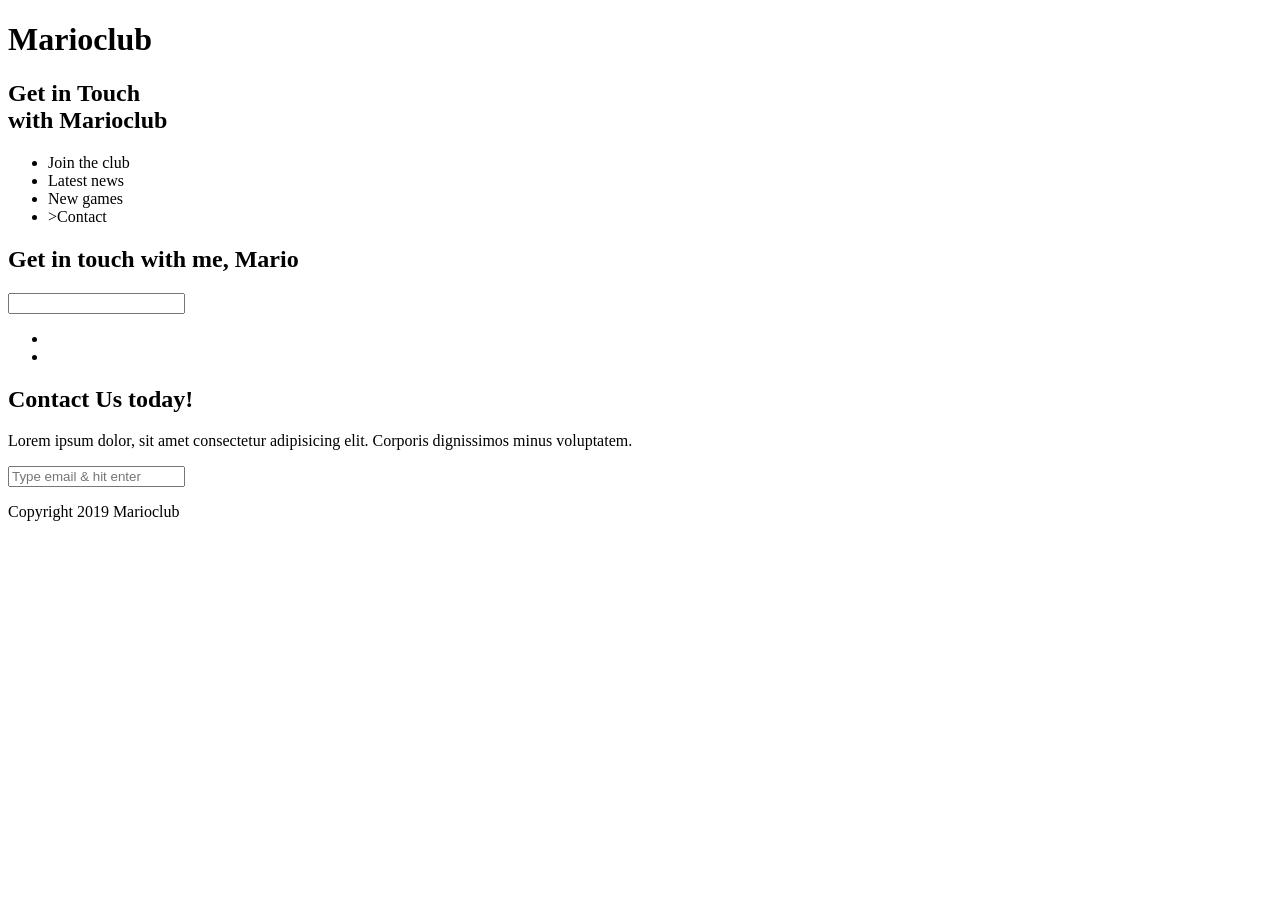
==== contact.html @ 3d35fd82 "first commit her er de filer vi skal arbejde med" ====
<!DOCTYPE html>
<html lang="en">

<head>
    <meta name="viewport" content="width=device-width, initial-scale=1.0">
    <!--- Write the correct path to the favicon.ico inside the href attribute below --->
    <link rel="shortcut icon" href="" type="image/x-icon">

    <!--- Write the correct path to the favicon.ico inside the href attribute below --->
    <link rel="icon" href="" type="image/x-icon">

    <!--- Add a link to stylesheet --->
    <title>Marioclub Contact</title>
</head>

<body>
    <header>
        <!--- Convert h1 tag into a clickable link that opens the landingpage - index.html --->
        <h1>Marioclub</h1>
    </header>
    <section class="banner">
        <!--- Add a image tag that displays banner.jpg and add an alt-attribute with following text "marioclub welcome banner"  --->

        <div class="welcome">
            <h2>Get in Touch<br><span>with Marioclub</span></h2>
        </div>
    </section>
    <nav class="main-nav">
        <ul>
            <!--- Add a link around the <li>Join the club</li> tag that refers to index.html --->
            <li>Join the club</li>
            <!--- Add a link tag around the <li>Lastest news</li> tag that refers to news.html --->
            <li>Latest news</li>
            <!--- Add a link tag around the <li>New games</li> tag that refers to games.html  --->
            <li>New games</li>
            <!--- Add a link tag around the <li>Contact</li> tag that refers to contact.html and inside the link tag add a class attribute named "join" --->
            <li>>Contact</li>
        </ul>
    </nav>
    <main>
        <article>
            <h2>Get in touch with me, Mario</h2>
            <form>
                <!--- Add a form input tag that accepts text as input type and with a placeholder attribute that contains following text "Type Firstname", and a name attribute "fname" and finally with a required attribute --->

                <!--- Add a form input tag that accepts text as input type and with a placeholder attribute that contains following text "Type Lastname", and a name attribute "lname" and finally with a required attribute --->

                <!--- Add a break HTML tag --->

                <!--- Add a form input tag that accepts email as input type with a placeholder attribute that contains following text "Type Email", and a name attribute "mail" and finally with a required attribute --->

                <input list="countries" name="country" id="country">
                <datalist id="countries">
                    <option value="Albania">
                    <option value="Austria">
                    <option value="Belarus">
                    <option value="Belgium">
                    <option value="Bosnia">
                    <option value="Bulgaria">
                    <option value="Croatia">
                    <option value="Czech Republic">
                    <option value="Denmark">
                    <option value="Finland">
                    <option value="France">
                    <option value="Georgia">
                    <option value="Germany">
                    <option value="Greece">
                    <option value="Hungary">
                    <option value="Ireland">
                    <option value="Italy">
                    <option value="Kazakhstan">
                    <option value="Lithuania">
                    <option value="Netherlands">
                    <option value="Norway">
                    <option value="Poland">
                    <option value="Portugal">
                    <option value="Romania">
                    <option value="Russia">
                    <option value="Serbia">
                    <option value="Slovakia">
                    <option value="Spain">
                    <option value="Turkey">
                    <option value="Sweden">
                    <option value="Switzerland">
                    <option value="Ukraine">
                    <option value="United Kingdom">
                </datalist>
                <br />
                <!--- Add a form textarea tag with a name attribute "question" and set the rows attribute equal to number "4" and set the cols attribute equal to "40" and finally add a placeholder attribute with following text "Ask a question" --->



                <!--- Add a form input type submit-button which submits all form values to a form-handler and finally add a value attribute with following text "Get in Touch" --->


            </form>
        </article>
        <ul class="images">
            <!--- Add an image tag inside <li> tag that displays image "thumb-1.jpg" and add an alt-attribute with following text "mario thumbnail 1 --->
            <li></li>
            <!--- Add an image tag inside <li> tag that displays image "thumb-2.jpg" and add an alt-attribute with following text "mario thumbnail 2 --->
            <li></li>
        </ul>
    </main>
    <section class="join">
        <h2>Contact Us today!</h2>
        <p>Lorem ipsum dolor, sit amet consectetur adipisicing elit. Corporis dignissimos minus voluptatem.</p>
        <form>
            <input type="email" name="email" placeholder="Type email & hit enter" required>
        </form>

    </section>
    <footer>
        <p class="copyright">Copyright 2019 Marioclub</p>
    </footer>
</body>

</html>
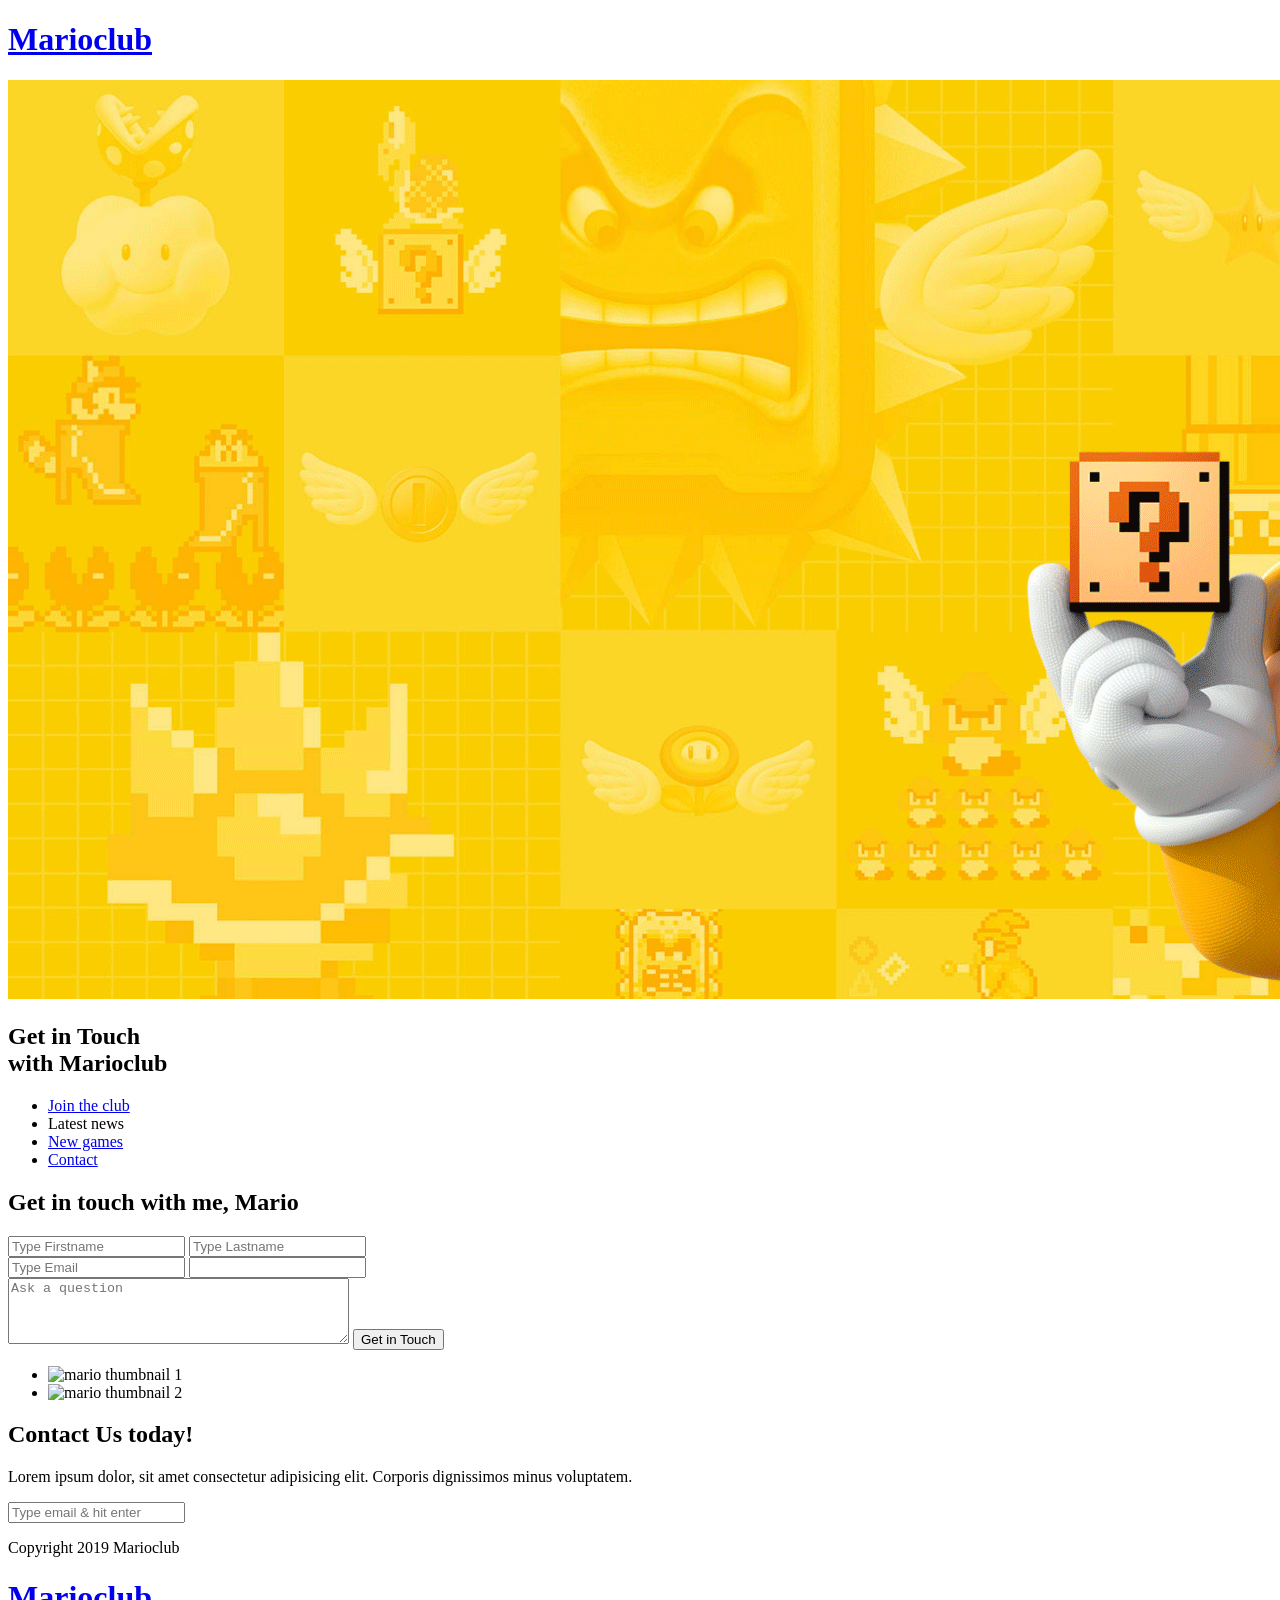
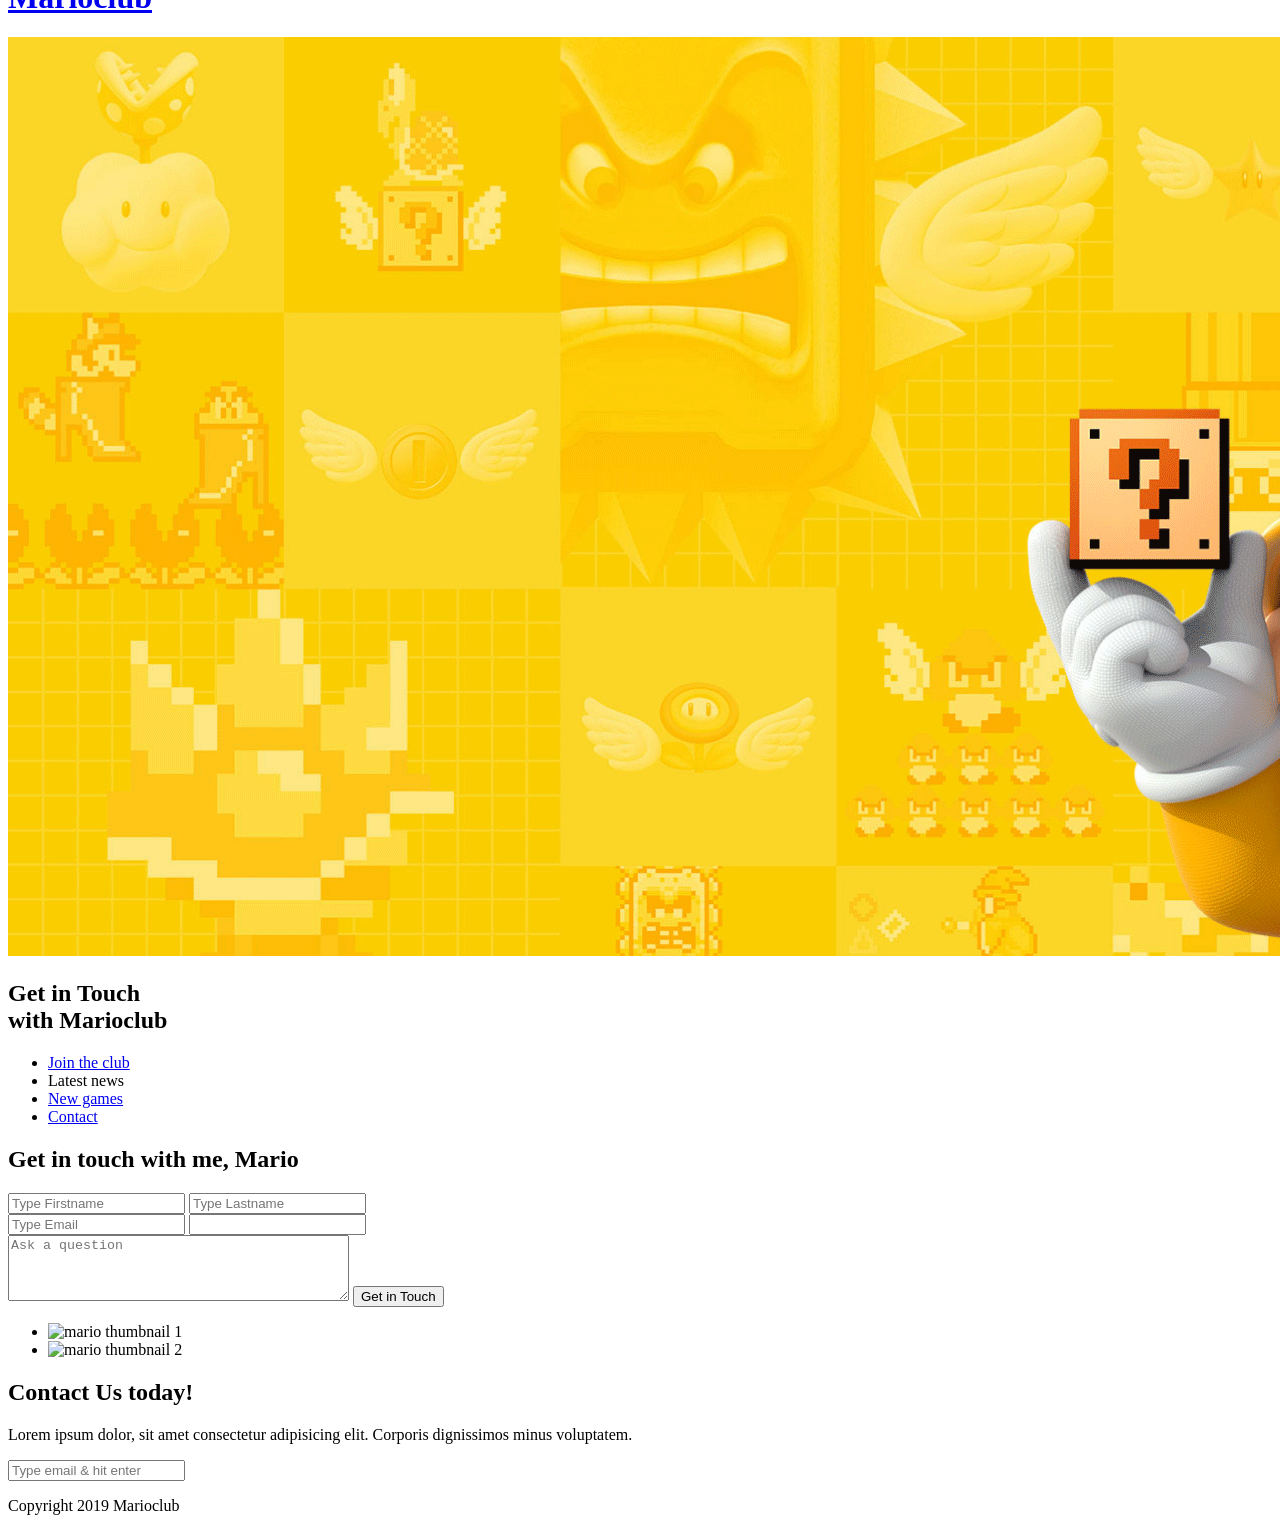
==== commit b613a91c: "done" ====
--- a/contact.html
+++ b/contact.html
@@ -4,22 +4,24 @@
 <head>
     <meta name="viewport" content="width=device-width, initial-scale=1.0">
     <!--- Write the correct path to the favicon.ico inside the href attribute below --->
-    <link rel="shortcut icon" href="" type="image/x-icon">
-
-    <!--- Write the correct path to the favicon.ico inside the href attribute below --->
-    <link rel="icon" href="" type="image/x-icon">
+    <link rel="shortcut icon" href="img/favicon.ico" type="image/x-icon">
+
+    <!--- Write the correct path to the favicon.ico inside the href attribute below --->
+    <link rel="icon" href="img/favicon.ico" type="image/x-icon">
 
     <!--- Add a link to stylesheet --->
+    <link rel="stylesheet" href="css/style.css">
     <title>Marioclub Contact</title>
 </head>
 
 <body>
     <header>
         <!--- Convert h1 tag into a clickable link that opens the landingpage - index.html --->
-        <h1>Marioclub</h1>
+        <h1> <a href="index.html">Marioclub</a></h1>
     </header>
     <section class="banner">
         <!--- Add a image tag that displays banner.jpg and add an alt-attribute with following text "marioclub welcome banner"  --->
+        <img src="img/banner.jpg" alt="marioclub welcome banner">
 
         <div class="welcome">
             <h2>Get in Touch<br><span>with Marioclub</span></h2>
@@ -28,26 +30,32 @@
     <nav class="main-nav">
         <ul>
             <!--- Add a link around the <li>Join the club</li> tag that refers to index.html --->
-            <li>Join the club</li>
+            <li> <a href="index.html">Join the club</a></li>
             <!--- Add a link tag around the <li>Lastest news</li> tag that refers to news.html --->
-            <li>Latest news</li>
+            <li> <a href="news.html"></a>Latest news</a></li>
             <!--- Add a link tag around the <li>New games</li> tag that refers to games.html  --->
-            <li>New games</li>
+            <li> <a href="index.html">New games</a></li>
             <!--- Add a link tag around the <li>Contact</li> tag that refers to contact.html and inside the link tag add a class attribute named "join" --->
-            <li>>Contact</li>
+            <li> <a href="contact.html" class="join">Contact</a></li>
         </ul>
     </nav>
     <main>
         <article>
             <h2>Get in touch with me, Mario</h2>
             <form>
+
+             
                 <!--- Add a form input tag that accepts text as input type and with a placeholder attribute that contains following text "Type Firstname", and a name attribute "fname" and finally with a required attribute --->
 
+                <input type="text" name="fname" placeholder="Type Firstname" required>
+
                 <!--- Add a form input tag that accepts text as input type and with a placeholder attribute that contains following text "Type Lastname", and a name attribute "lname" and finally with a required attribute --->
-
+                <input type="text" name="lname" placeholder="Type Lastname" required>
                 <!--- Add a break HTML tag --->
+                <br>
 
                 <!--- Add a form input tag that accepts email as input type with a placeholder attribute that contains following text "Type Email", and a name attribute "mail" and finally with a required attribute --->
+                <input type="email" name="mail" placeholder="Type Email" required>
 
                 <input list="countries" name="country" id="country">
                 <datalist id="countries">
@@ -87,19 +95,22 @@
                 </datalist>
                 <br />
                 <!--- Add a form textarea tag with a name attribute "question" and set the rows attribute equal to number "4" and set the cols attribute equal to "40" and finally add a placeholder attribute with following text "Ask a question" --->
-
+                <textarea name="question" rows="4" cols="40" placeholder="Ask a question"></textarea>
 
 
                 <!--- Add a form input type submit-button which submits all form values to a form-handler and finally add a value attribute with following text "Get in Touch" --->
-
+                <input type="submit" value="Get in Touch">  
 
             </form>
         </article>
         <ul class="images">
             <!--- Add an image tag inside <li> tag that displays image "thumb-1.jpg" and add an alt-attribute with following text "mario thumbnail 1 --->
-            <li></li>
+
+                 <li><img src="img/thumb-1.jpg" alt="mario thumbnail 1"></li>
+          
+
             <!--- Add an image tag inside <li> tag that displays image "thumb-2.jpg" and add an alt-attribute with following text "mario thumbnail 2 --->
-            <li></li>
+            <li><img src="img/thumb-2.jpg" alt="mario thumbnail 2"></li>
         </ul>
     </main>
     <section class="join">
@@ -115,4 +126,132 @@
     </footer>
 </body>
 
+</html><!DOCTYPE html>
+<html lang="en">
+
+<head>
+    <meta name="viewport" content="width=device-width, initial-scale=1.0">
+    <!--- Write the correct path to the favicon.ico inside the href attribute below --->
+    <link rel="shortcut icon" href="img/favicon.ico" type="image/x-icon">
+
+    <!--- Write the correct path to the favicon.ico inside the href attribute below --->
+    <link rel="icon" href="img/favicon.ico" type="image/x-icon">
+
+    <!--- Add a link to stylesheet --->
+    <link rel="stylesheet" href="css/style.css">
+    <title>Marioclub Contact</title>
+</head>
+
+<body>
+    <header>
+        <!--- Convert h1 tag into a clickable link that opens the landingpage - index.html --->
+        <h1> <a href="index.html">Marioclub</a></h1>
+    </header>
+    <section class="banner">
+        <!--- Add a image tag that displays banner.jpg and add an alt-attribute with following text "marioclub welcome banner"  --->
+        <img src="img/banner.jpg" alt="marioclub welcome banner">
+
+        <div class="welcome">
+            <h2>Get in Touch<br><span>with Marioclub</span></h2>
+        </div>
+    </section>
+    <nav class="main-nav">
+        <ul>
+            <!--- Add a link around the <li>Join the club</li> tag that refers to index.html --->
+            <li> <a href="index.html">Join the club</a></li>
+            <!--- Add a link tag around the <li>Lastest news</li> tag that refers to news.html --->
+            <li> <a href="news.html"></a>Latest news</a></li>
+            <!--- Add a link tag around the <li>New games</li> tag that refers to games.html  --->
+            <li> <a href="index.html">New games</a></li>
+            <!--- Add a link tag around the <li>Contact</li> tag that refers to contact.html and inside the link tag add a class attribute named "join" --->
+            <li> <a href="contact.html" class="join">Contact</a></li>
+        </ul>
+    </nav>
+    <main>
+        <article>
+            <h2>Get in touch with me, Mario</h2>
+            <form>
+
+             
+                <!--- Add a form input tag that accepts text as input type and with a placeholder attribute that contains following text "Type Firstname", and a name attribute "fname" and finally with a required attribute --->
+
+                <input type="text" name="fname" placeholder="Type Firstname" required>
+
+                <!--- Add a form input tag that accepts text as input type and with a placeholder attribute that contains following text "Type Lastname", and a name attribute "lname" and finally with a required attribute --->
+                <input type="text" name="lname" placeholder="Type Lastname" required>
+                <!--- Add a break HTML tag --->
+                <br>
+
+                <!--- Add a form input tag that accepts email as input type with a placeholder attribute that contains following text "Type Email", and a name attribute "mail" and finally with a required attribute --->
+                <input type="email" name="mail" placeholder="Type Email" required>
+
+                <input list="countries" name="country" id="country">
+                <datalist id="countries">
+                    <option value="Albania">
+                    <option value="Austria">
+                    <option value="Belarus">
+                    <option value="Belgium">
+                    <option value="Bosnia">
+                    <option value="Bulgaria">
+                    <option value="Croatia">
+                    <option value="Czech Republic">
+                    <option value="Denmark">
+                    <option value="Finland">
+                    <option value="France">
+                    <option value="Georgia">
+                    <option value="Germany">
+                    <option value="Greece">
+                    <option value="Hungary">
+                    <option value="Ireland">
+                    <option value="Italy">
+                    <option value="Kazakhstan">
+                    <option value="Lithuania">
+                    <option value="Netherlands">
+                    <option value="Norway">
+                    <option value="Poland">
+                    <option value="Portugal">
+                    <option value="Romania">
+                    <option value="Russia">
+                    <option value="Serbia">
+                    <option value="Slovakia">
+                    <option value="Spain">
+                    <option value="Turkey">
+                    <option value="Sweden">
+                    <option value="Switzerland">
+                    <option value="Ukraine">
+                    <option value="United Kingdom">
+                </datalist>
+                <br />
+                <!--- Add a form textarea tag with a name attribute "question" and set the rows attribute equal to number "4" and set the cols attribute equal to "40" and finally add a placeholder attribute with following text "Ask a question" --->
+                <textarea name="question" rows="4" cols="40" placeholder="Ask a question"></textarea>
+
+
+                <!--- Add a form input type submit-button which submits all form values to a form-handler and finally add a value attribute with following text "Get in Touch" --->
+                <input type="submit" value="Get in Touch">  
+
+            </form>
+        </article>
+        <ul class="images">
+            <!--- Add an image tag inside <li> tag that displays image "thumb-1.jpg" and add an alt-attribute with following text "mario thumbnail 1 --->
+
+                 <li><img src="img/thumb-1.jpg" alt="mario thumbnail 1"></li>
+          
+
+            <!--- Add an image tag inside <li> tag that displays image "thumb-2.jpg" and add an alt-attribute with following text "mario thumbnail 2 --->
+            <li><img src="img/thumb-2.jpg" alt="mario thumbnail 2"></li>
+        </ul>
+    </main>
+    <section class="join">
+        <h2>Contact Us today!</h2>
+        <p>Lorem ipsum dolor, sit amet consectetur adipisicing elit. Corporis dignissimos minus voluptatem.</p>
+        <form>
+            <input type="email" name="email" placeholder="Type email & hit enter" required>
+        </form>
+
+    </section>
+    <footer>
+        <p class="copyright">Copyright 2019 Marioclub</p>
+    </footer>
+</body>
+
 </html>
